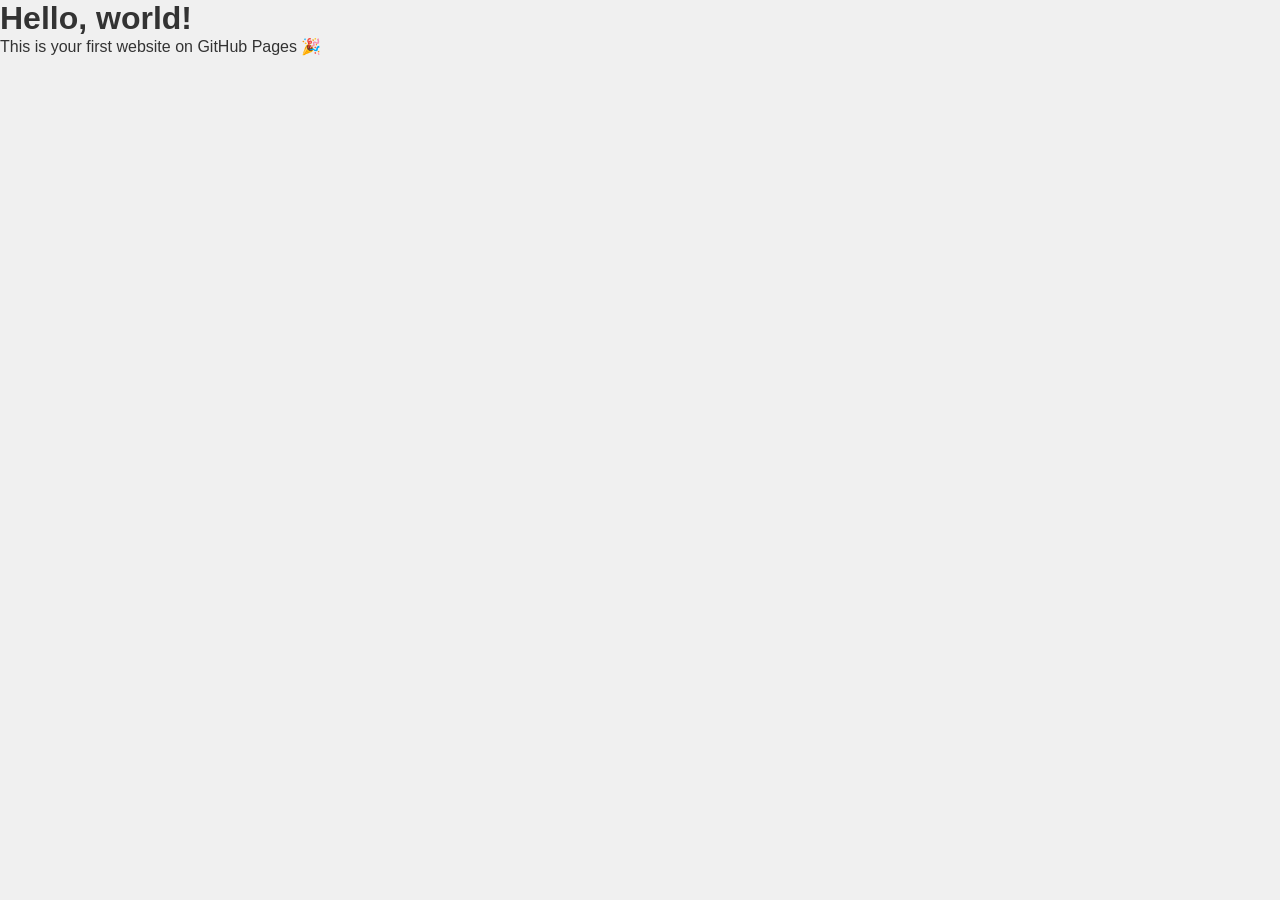
==== index.html @ 41032535 "fix" ====
<!DOCTYPE html>
<html lang="en">
<head>
  <meta charset="UTF-8" />
  <meta name="viewport" content="width=device-width, initial-scale=1.0" />
  <title>My Test Site</title>
  <link rel="stylesheet" href="style.css" />
</head>
<body>
  <h1>Hello, world!</h1>
  <p>This is your first website on GitHub Pages 🎉</p>

  <script src="script.js"></script>
</body>
</html>
---- style.css ----
* {
    margin: 0;
    padding: 0;
    box-sizing: border-box;
}

body {
    font-family: Arial, sans-serif;
    background-color: #f0f0f0;
    color: #333;
}

header {
    background-color: #4CAF50;
    color: white;
    padding: 10px 0;
    text-align: center;
}

main {
    padding: 20px;
}

.content {
    margin-bottom: 20px;
}

button {
    padding: 10px 20px;
    background-color: #4CAF50;
    color: white;
    border: none;
    cursor: pointer;
    font-size: 16px;
}

button:hover {
    background-color: #45a049;
}

footer {
    text-align: center;
    margin-top: 20px;
    padding: 10px 0;
    background-color: #333;
    color: white;
}
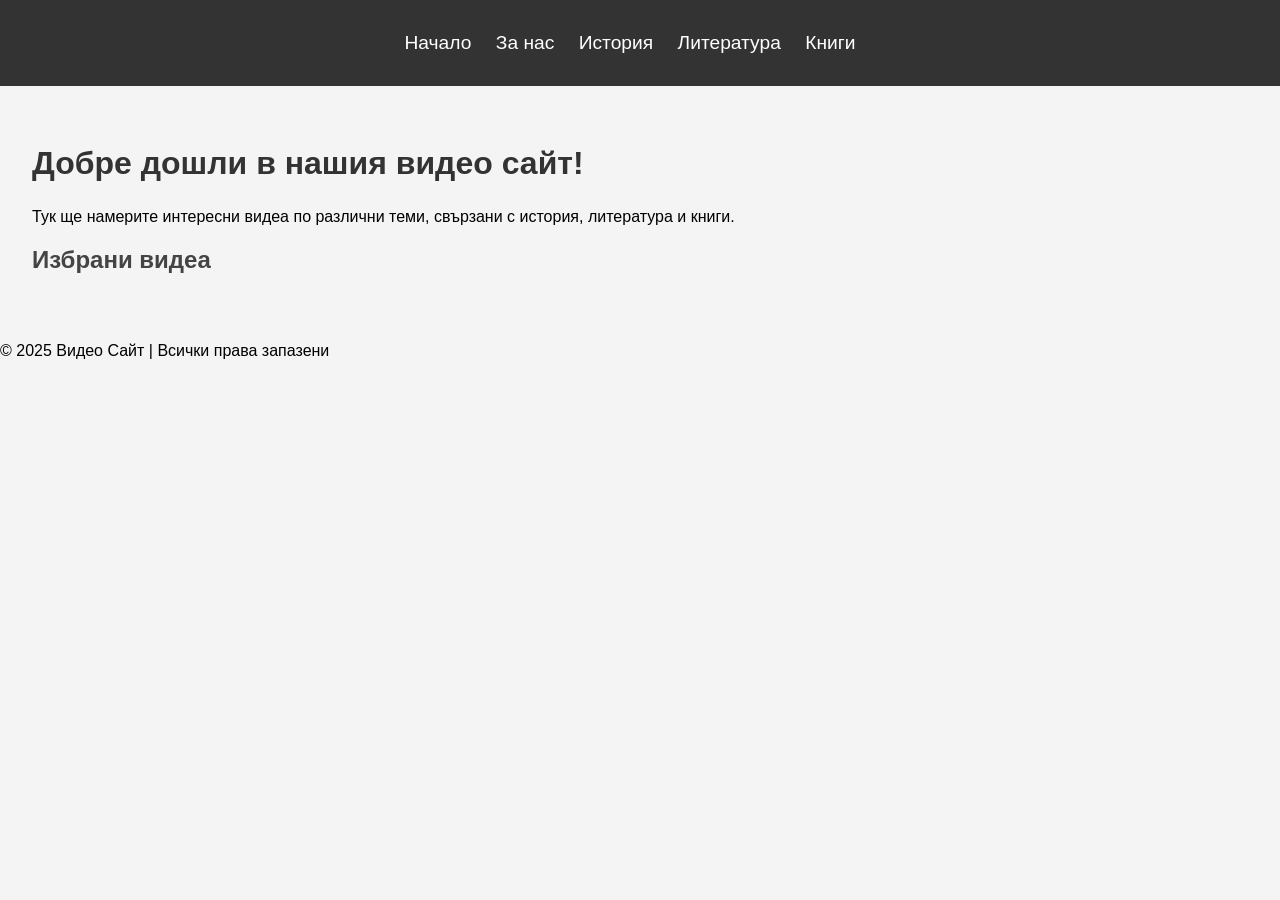
==== commit c7a5ae75: "Create index.html" ====
--- a/index.html
+++ b/index.html
@@ -1,15 +1,42 @@
 <!DOCTYPE html>
-<html lang="en">
+<html lang="bg">
 <head>
-  <meta charset="UTF-8" />
-  <meta name="viewport" content="width=device-width, initial-scale=1.0" />
-  <title>My Test Site</title>
-  <link rel="stylesheet" href="style.css" />
+    <meta charset="UTF-8">
+    <meta name="viewport" content="width=device-width, initial-scale=1.0">
+    <title>Видео Сайт</title>
+    <link rel="stylesheet" href="style.css">
 </head>
 <body>
-  <h1>Hello, world!</h1>
-  <p>This is your first website on GitHub Pages 🎉</p>
+    <header>
+        <nav>
+            <ul>
+                <li><a href="index.html">Начало</a></li>
+                <li><a href="about.html">За нас</a></li>
+                <li><a href="history.html">История</a></li>
+                <li><a href="literature.html">Литература</a></li>
+                <li><a href="books.html">Книги</a></li>
+            </ul>
+        </nav>
+    </header>
 
-  <script src="script.js"></script>
+    <main>
+        <section class="intro">
+            <h1>Добре дошли в нашия видео сайт!</h1>
+            <p>Тук ще намерите интересни видеа по различни теми, свързани с история, литература и книги.</p>
+        </section>
+
+        <section class="featured-videos">
+            <h2>Избрани видеа</h2>
+            <div class="video-gallery">
+                <!-- Видео клипове ще бъдат добавени тук -->
+            </div>
+        </section>
+    </main>
+
+    <footer>
+        <p>&copy; 2025 Видео Сайт | Всички права запазени</p>
+    </footer>
+
+    <script src="script.js"></script>
 </body>
-</html>
+</html>
--- a/style.css
+++ b/style.css
@@ -1,47 +1,52 @@
-* {
+/* Основни стилове за сайта */
+body {
+    font-family: Arial, sans-serif;
     margin: 0;
     padding: 0;
-    box-sizing: border-box;
+    background-color: #f4f4f4;
 }
 
-body {
-    font-family: Arial, sans-serif;
-    background-color: #f0f0f0;
+header {
+    background-color: #333;
+    color: white;
+    padding: 1rem 0;
+    text-align: center;
+}
+
+nav ul {
+    list-style: none;
+    padding: 0;
+}
+
+nav ul li {
+    display: inline;
+    margin-right: 20px;
+}
+
+nav ul li a {
+    color: white;
+    text-decoration: none;
+    font-size: 1.2rem;
+}
+
+main {
+    padding: 2rem;
+}
+
+.intro h1 {
+    font-size: 2rem;
     color: #333;
 }
 
-header {
-    background-color: #4CAF50;
-    color: white;
-    padding: 10px 0;
-    text-align: center;
+.featured-videos h2 {
+    font-size: 1.5rem;
+    color: #444;
 }
 
-main {
-    padding: 20px;
+.video-gallery {
+    display: flex;
+    gap: 20px;
+    flex-wrap: wrap;
 }
 
-.content {
-    margin-bottom: 20px;
-}
-
-button {
-    padding: 10px 20px;
-    background-color: #4CAF50;
-    color: white;
-    border: none;
-    cursor: pointer;
-    font-size: 16px;
-}
-
-button:hover {
-    background-color: #45a049;
-}
-
-footer {
-    text-align: center;
-    margin-top: 20px;
-    padding: 10px 0;
-    background-color: #333;
-    color: white;
-}
+/* Може да добавим стилове за видео елементите по-късно */
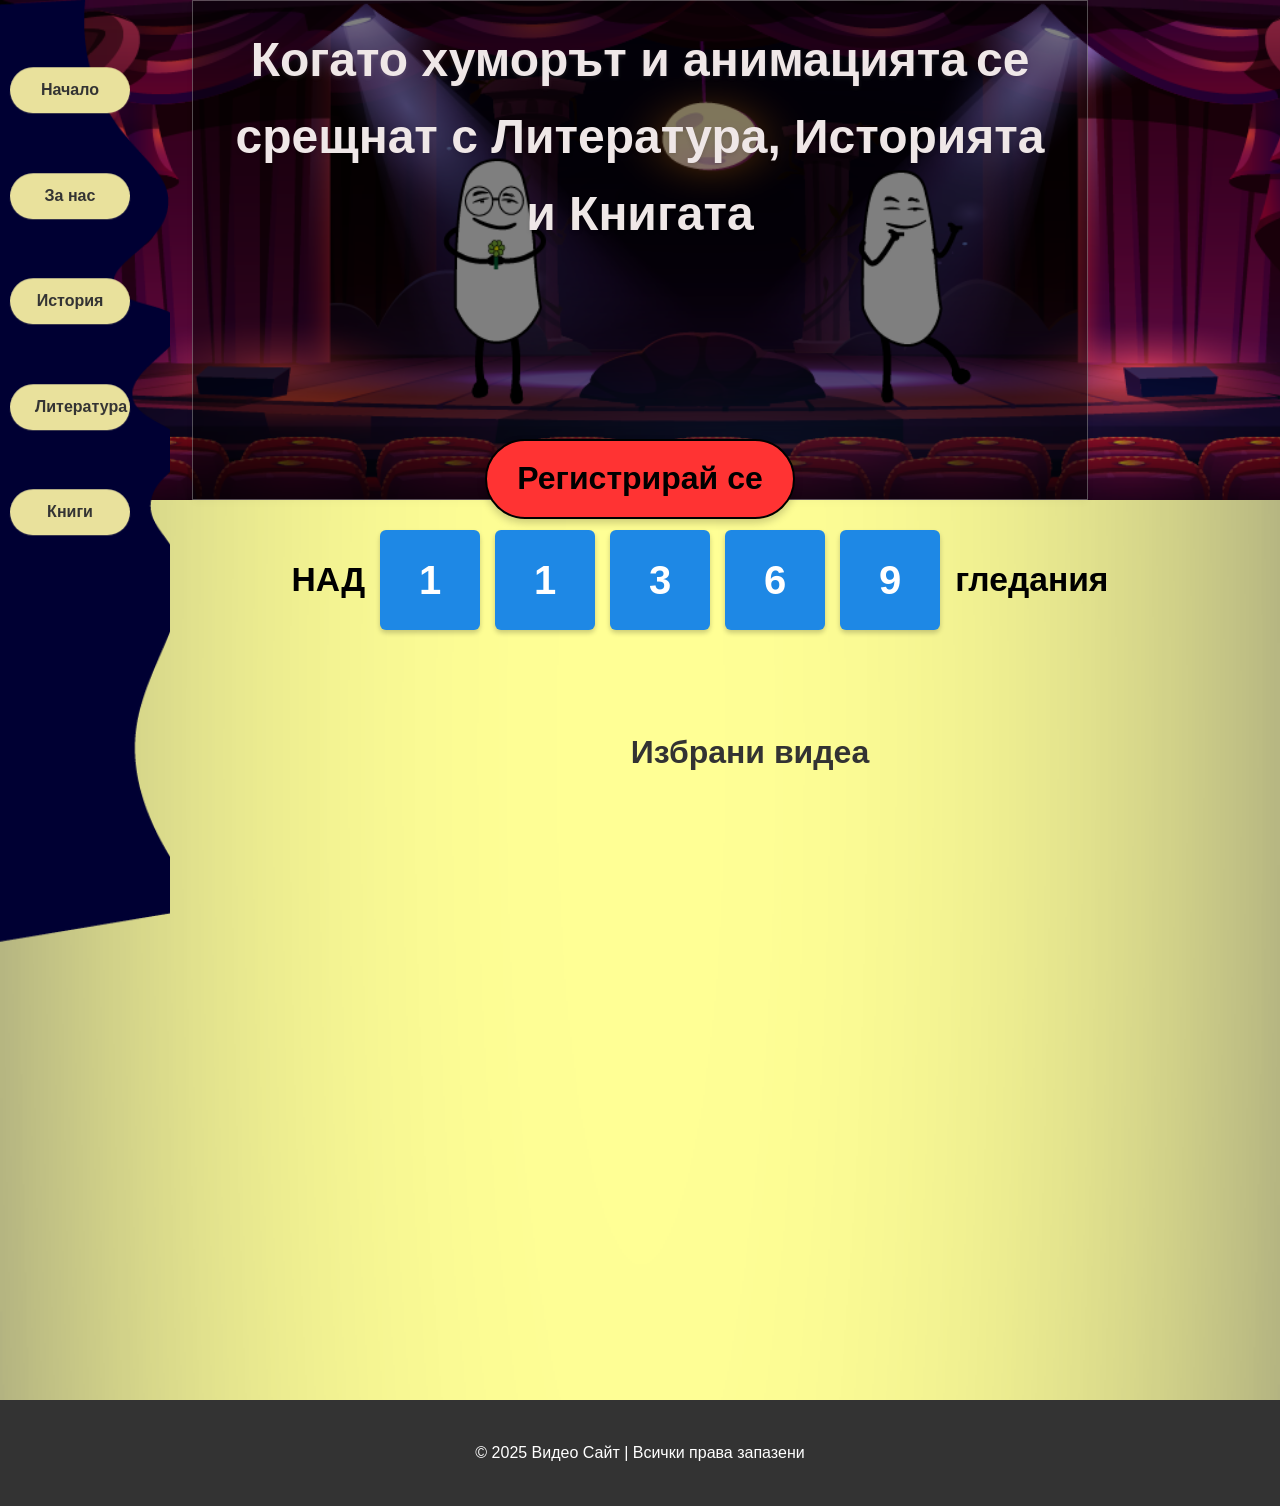
==== commit b5a2c972: "updates" ====
--- a/index.html
+++ b/index.html
@@ -4,7 +4,7 @@
     <meta charset="UTF-8">
     <meta name="viewport" content="width=device-width, initial-scale=1.0">
     <title>Видео Сайт</title>
-    <link rel="stylesheet" href="style.css">
+    <link rel="stylesheet" href="css/style.css">
 </head>
 <body>
     <header>
@@ -19,10 +19,27 @@
         </nav>
     </header>
 
+    <div class="top-background">
+        <div class="glass-card">
+            <h1>
+                <span class="title-line-1">Когато хуморът и анимацията</span>
+                <span class="title-line-2">се срещнат с Литература, Историята и Книгата</span>
+            </h1>
+            <a href="#" class="register-btn">Регистрирай се</a> <!-- Нов бутон -->
+        </div>
+    </div>
+
     <main>
-        <section class="intro">
-            <h1>Добре дошли в нашия видео сайт!</h1>
-            <p>Тук ще намерите интересни видеа по различни теми, свързани с история, литература и книги.</p>
+        <section class="stats-section">
+            <div class="stats-container">
+                <span class="nad-text">НАД</span>
+                <div class="blue-box">1</div>
+                <div class="blue-box">1</div>
+                <div class="blue-box">3</div>
+                <div class="blue-box">6</div>
+                <div class="blue-box">9</div>
+                <span class="views-text">гледания</span>
+            </div>
         </section>
 
         <section class="featured-videos">
--- a/css/style.css
+++ b/css/style.css
@@ -0,0 +1,263 @@
+/* Основни стилове */
+body {
+    font-family: 'Arial', sans-serif;
+    color: #333;
+    line-height: 1.6;
+    margin: 0;
+    padding: 0;
+    background-image: url('../images/Asset_4.png');
+    background-size: cover;
+    background-position: center;
+    background-repeat: no-repeat;
+    display: flex;
+    flex-direction: column;
+    min-height: 100vh;
+}
+
+/* Горен фон със сцената */
+.top-background {
+    position: relative;
+    z-index: 1;
+    overflow: hidden;
+    width: 100%;
+    height: 500px;
+    background-image: url('../images/Asset_1.png');
+    background-size: cover;
+    background-position: top center;
+    background-repeat: no-repeat;
+    display: flex;
+    align-items: flex-start; /* Променено от center на flex-start */
+    justify-content: center;
+    position: relative;
+    height: 500px; /* Задаваме фиксирана височина */
+    overflow: visible; /* Позволява на децата да "надхвърлят" */
+}
+
+/* Стилове за стъкления ефект - АКТУАЛИЗИРАНИ */
+/* Стилове за стъкления ефект - АКТУАЛИЗИРАНИ */
+/* Стилове за стъкления ефект - ФИНАЛНА ВЕРСИЯ */
+.glass-card {
+    background: rgba(0, 0, 0, 0.5);
+    border-radius: 0;
+    border: 1px solid rgba(255, 255, 255, 0.3);
+    box-shadow: 0 2px 8px rgba(0, 0, 0, 0.03);
+    padding: 20px 30px;
+    width: 70%;
+    height: 100%; /* Променено от min-height */
+    display: flex;
+    align-items: flex-start;
+    justify-content: center;
+    text-align: center;
+    position: absolute;
+    top: 0;
+    left: 50%;
+    transform: translateX(-50%);
+    z-index: 2;
+    box-sizing: border-box;
+}
+
+
+.title-line-1 {
+    font-size: 3rem;
+    font-weight: bold;
+    color: #efe7e7;
+    text-shadow: 0 2px 4px rgba(229, 207, 207, 0.1);
+    margin-top: 0; /* Нулираме margin-top */
+    position: relative; /* Добавяме relative позициониране */
+    top: -40px; /* Издигаме текста нагоре */
+}
+
+.title-line-2 {
+    font-size: 3rem;
+    font-weight: bold;
+    color: #efe7e7;
+    text-shadow: 0 2px 4px rgba(0, 0, 0, 0.1);
+    margin-top: 0;
+    position: relative; /* Добавяме relative позициониране */
+    top: -40px; /* Издигаме текста нагоре */
+}
+.glass-card {
+    justify-content: flex-start; /* Подравняваме съдържанието към горния ръб */
+    padding-top: 40px; /* Добавяме повече padding отгоре */
+    display: flex;
+    flex-direction: column; /* Подрежда елементите вертикално */
+    align-items: center; /* Центрира хоризонтално */
+    text-align: center; /* Допълнително центриране за текста */
+}
+
+.register-btn {
+    display: inline-block; /* За да не заема цялата ширина */
+    background-color: #ff3333;
+    color: #000;
+    font-weight: bold;
+    font-size: 2rem;
+    padding: 12px 30px;
+    border-radius: 150px;
+    text-decoration: none;
+    margin-top: 15%; /* Разстояние от текста */
+    border: 2px solid #000;
+    box-shadow: 0 4px 8px rgba(0,0,0,0.2);
+    transition: all 0.3s ease;
+    /* Премахнати margin: auto и width: fit-content */
+}
+
+.register-btn:hover {
+    background-color: #ff0000;
+    transform: translateY(-2px);
+    box-shadow: 0 6px 12px rgba(0,0,0,0.3);
+}
+
+/* Останалите стилове остават същите */
+nav {
+    position: fixed;
+    top: 0;
+    left: -30px;
+    width: 200px;
+    height: 105%;
+    background-image: url('../images/Asset_3.png');
+    background-size: cover;
+    background-position: center;
+    background-repeat: no-repeat;
+    padding-top: 0;
+    z-index: 2;
+}
+
+nav ul {
+    list-style: none;
+    padding: 7px 0 0 0;
+    margin: 0;
+}
+
+nav ul li {
+    margin: 60px 0;
+}
+
+nav ul li a {
+    color: #333;
+    text-decoration: none;
+    font-size: 1rem;
+    padding: 10px 25px;
+    display: block;
+    background-color: #e9e19c;
+    border-radius: 25px;
+    margin-left: 40px;
+    transition: all 0.3s ease;
+    text-align: center;
+    font-weight: bold;
+    width: 60%;
+    box-sizing: border-box;
+    transform: perspective(100px) rotateX(2deg); 
+}
+
+nav ul li a:hover {
+    background-color: #fdd835;
+    transform: scale(1.05);
+    color: #000;
+}
+
+main {
+    margin-left: 220px;
+    padding: 0;
+    flex: 1;
+    position: relative;
+    background: transparent;
+    min-height: 100vh;
+    z-index: 3;
+}
+
+.stats-section {
+    padding: 30px 0;
+    text-align: center;
+    margin-left: -100px; /* Корекция за центриране */
+}
+
+.stats-container {
+    display: flex;
+    align-items: center;  /* Подравнява елементите вертикално по средата */
+    justify-content: center;  /* Центрира хоризонтално */
+    gap: 15px;  /* Разстояние между елементите */
+    margin: 0 auto;
+    flex-wrap: wrap;  /* Ако няма място, пренарежда на нов ред */
+}
+
+.nad-text, .views-text {
+    font-size: 2.1rem;
+    font-weight: bold;
+    color: #000;
+    white-space: nowrap;  /* Запазва текста на един ред */
+}
+
+.blue-box {
+    width: 100px;
+    height: 100px;
+    background-color: #1e88e5;
+    color: white;
+    display: flex;
+    align-items: center;
+    justify-content: center;
+    font-size: 2.5rem;
+    font-weight: bold;
+    border-radius: 6px;
+    box-shadow: 0 3px 5px rgba(0,0,0,0.2);
+}
+
+.featured-videos {
+    padding: 40px 20px;
+}
+
+.featured-videos h2 {
+    font-size: 2rem;
+    color: #333;
+    margin-bottom: 30px;
+    text-align: center;
+}
+
+footer {
+    text-align: center;
+    padding: 1.5rem;
+    background-color: #333;
+    color: white;
+    position: relative;
+    z-index: 2;
+}
+
+@media (max-width: 768px) {
+    .glass-card {
+        padding: 15px 20px;
+        width: 85%;
+    }
+    
+    .glass-card h1 {
+        transform: translateY(-10px);
+    }
+    
+    .title-line-1,
+    .title-line-2 {
+        font-size: 2rem;
+    }
+    
+    .stats-container {
+        flex-wrap: wrap;
+        gap: 10px;
+    }
+    
+    .blue-box {
+        width: 50px;
+        height: 50px;
+        font-size: 1.5rem;
+    }
+    
+    .nad-text,
+    .views-text {
+        font-size: 1.5rem;
+    }
+    
+    nav {
+        width: 180px;
+        left: -20px;
+    }
+    
+    main {
+        margin-left: 180px;
+    }
+}
